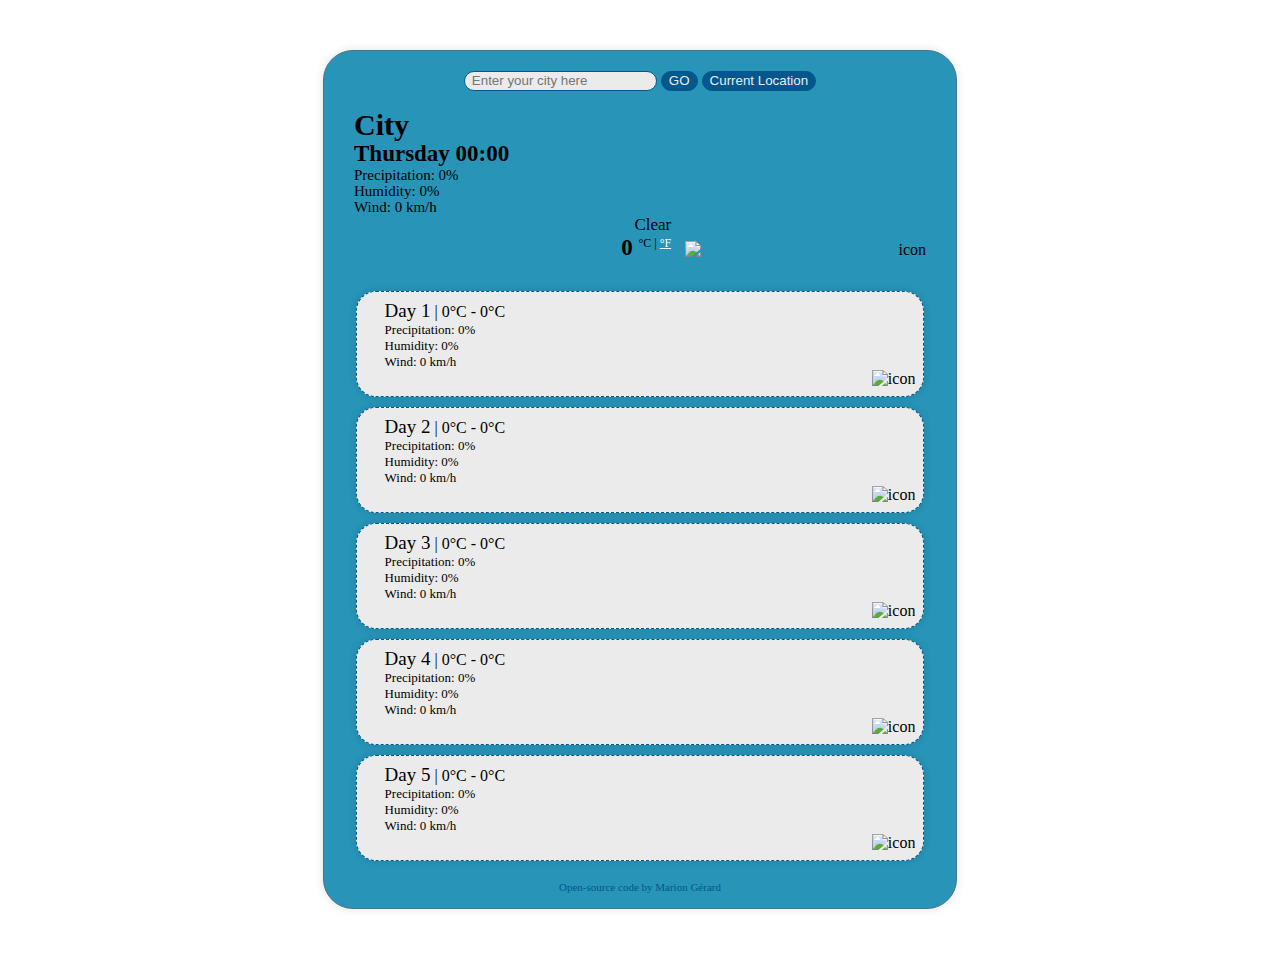
==== index.html @ d6e1ba63 "added id to forecast" ====
<!DOCTYPE html>
<html lang="en">
<head>
    <meta charset="UTF-8">
    <meta http-equiv="X-UA-Compatible" content="IE=edge">
    <meta name="viewport" content="width=device-width, initial-scale=1.0">
    <title>Weather App SCP</title>
    <link href="https://cdn.jsdelivr.net/npm/bootstrap@5.1.3/dist/css/bootstrap.min.css" rel="stylesheet" integrity="sha384-1BmE4kWBq78iYhFldvKuhfTAU6auU8tT94WrHftjDbrCEXSU1oBoqyl2QvZ6jIW3" crossorigin="anonymous">
    <link rel="stylesheet" href="src/cssprojectWA.css">
    <script src="https://kit.fontawesome.com/7f312acdcc.js" crossorigin="anonymous"></script>
    <script src="https://cdn.jsdelivr.net/npm/axios/dist/axios.min.js"></script>
</head>
<body>
<div class="background">
<div class="container">
    <div class="wrapper">
            <div class="heading">
        <form id="submit-city" style= display:inline-block>
        <input type="search" name="selector city" id="select-city" placeholder="Enter your city here" autocomplete="off">
        <input type="submit" value="GO" class="go">
        </form>
        <input type="button" value="Current Location" id="location-button" class="currentlocation">
            </div>
        <br />
            <div class="row">
            <div class="col-6" style="padding-left: 30px;">
                <h1 id="city">City</h1>
                <h2 id="current-day">Thursday 00:00</h2>
                <div class="infosactualday">
                Precipitation: <span id="current-precipitation">0</span>%
                <br />
                Humidity: <span id="current-humidity">0</span>%
                <br />
                Wind: <span id="current-wind">0</span> <span id="units-wind">km/h</span>
                </div>
            </div>
            <div class="col-6" style="text-align: right; margin: auto; padding-right: 30px;">
                <div class="visibilitytemp">
                <div class="visibility" id="current-visibility">Clear</div>
                <div class="temperature">
                    <span id="current-temperature">0</span>
                    <span class="digit">
                        <a href="" class="active" id="celsius">°C</a> | <a href="" class="inactive" id="fahrenheit">°F</a>
                    </span>
                </div>
                </div>
                <img src="#" alt="icon" class="sunicon" id="current-weather-icon"></i>
            </div>
            </div>
        <div class="daysafter">
            <div class="day1">
                <div class="row justify-content-md-center">
                    <div class="col col-lg-9" style="padding-left: 20px;">
                <span class="nameday1">Day 1</span> | <span id="temperatures-max1">0°C</span> - <span id="temperatures-min1">0°C</span>
                <br />
                <div class="infosdaysafter">
                Precipitation: <span id="precipitation-day1">0</span>%
                <br />
                Humidity: <span id="humidity-day1">0</span>%
                <br />
                Wind: <span id="wind-day1">0</span> <span id="units-wind">km/h</span>
                </div>
                    </div>
                    <div class="col col-lg-3" style="text-align: right; margin: auto;">
                <img src="#" alt="icon" class="iconday1" width="80px"></i>
                    </div>
                </div>
            </div>
            <div class="day2">
                <div class="row justify-content-md-center">
                    <div class="col col-lg-9" style="padding-left: 20px;">
                <span class="nameday2">Day 2</span> | <span id="temperatures-max2">0°C</span> - <span id="temperatures-min2">0°C</span>
                <br />
                <div class="infosdaysafter">
                Precipitation: <span id="precipitation-day2">0</span>%
                <br />
                Humidity: <span id="humidity-day2">0</span>%
                <br />
                Wind: <span id="wind-day2">0</span> <span id="units-wind">km/h</span>
                </div>
                    </div>
                    <div class="col col-lg-3" style="text-align: right; margin: auto;">
                <img src="#" alt="icon" class="iconday1" width="80px"></i>
                    </div>
                </div>
            </div>
            <div class="day3">
                <div class="row justify-content-md-center">
                    <div class="col col-lg-9" style="padding-left: 20px;">
                <span class="nameday3">Day 3</span> | <span id="temperatures-max3">0°C</span> - <span id="temperatures-min3">0°C</span>
                <br />
                <div class="infosdaysafter">
                Precipitation: <span id="precipitation-day3">0</span>%
                <br />
                Humidity: <span id="humidity-day3">0</span>%
                <br />
                Wind: <span id="wind-day3">0</span> <span id="units-wind">km/h</span>
                </div>
                    </div>
                    <div class="col col-lg-3" style="text-align: right; margin: auto;">
                <img src="#" alt="icon" class="iconday1" width="80px"></i>
                    </div>
                </div>
            </div>
            <div class="day4">
                <div class="row justify-content-md-center">
                    <div class="col col-lg-9" style="padding-left: 20px;">
                <span class="nameday4">Day 4</span> | <span id="temperatures-max4">0°C</span> - <span id="temperatures-min4">0°C</span>
                <br />
                <div class="infosdaysafter">
                Precipitation: <span id="precipitation-day4">0</span>%
                <br />
                Humidity: <span id="humidity-day4">0</span>%
                <br />
                Wind: <span id="wind-day4">0</span> <span id="units-wind">km/h</span>
                </div>
                    </div>
                    <div class="col col-lg-3" style="text-align: right; margin: auto;">
                <img src="#" alt="icon" class="iconday1" width="80px"></i>
                    </div>
                </div>
            </div>
            <div class="day5">
                <div class="row justify-content-md-center">
                    <div class="col col-lg-9" style="padding-left: 20px;">
                <span class="nameday5">Day 5</span> | <span id="temperatures-max5">0°C</span> - <span id="temperatures-min5">0°C</span>
                <br />
                <div class="infosdaysafter">
                Precipitation: <span id="precipitation-day5">0</span>%
                <br />
                Humidity: <span id="humidity-day5">0</span>%
                <br />
                Wind: <span id="wind-day5">0</span> <span id="units-wind">km/h</span>
                </div>
                    </div>
                    <div class="col col-lg-3" style="text-align: right; margin: auto;">
                <img src="#" alt="icon" class="iconday1" width="80px"></i>
                    </div>
                </div>
            </div>
        </div>
        <div class="footer"><a href="https://github.com/Benuttym/weather-app" target="_blank" class="footerLink">Open-source code</a> by Marion Gérard</div>
    </div>
</div>
</div>
<script src="src/jsprojectWA.js"></script>
</body>
</html>
---- src/cssprojectWA.css ----
body {
  font-family: Cambria, Cochin, Georgia, Times, 'Times New Roman', serif;    
}
.background {
  background-color: #ffffff;
}
.wrapper {
  margin: 0 auto;
  margin-top: 50px;
  margin-bottom: 50px;
  padding-top: 20px;
  padding-bottom: 15px;
  width: 50%;
  border: 1px solid #4c738b;
  border-radius: 30px;
  background-color: #2794b8;
  box-shadow: 0px 0px 10px 0px rgba(0,0,0,0.12);
}
.heading{
  display: block;
  margin: 0 auto;
  text-align: center;
}
#select-city {
  background-color: #EBEBEB;
  border: 1.5px solid #02588d;
  border-radius: 30px;
  padding: 1px 7px 2px 7px;
  transition: all 200ms ease-in-out;   
}
.go, .currentlocation {
  background-color: #02588d;
  color: #EBEBEB;
  border: 1.5px solid #02588d;
  border-radius: 30px;
  padding: 1px 7px 2px 7px;
  transition: all 250ms ease-in-out;
}
.go:hover, .currentlocation:hover {
  background-color: #EBEBEB;
  color: #02588d;
  cursor: pointer;
}
h1 {
  margin: 0;
  font-size: 30px;
  line-height: 32px;
}
h2 {
  margin: 0;
  font-size: 23px;
}
.infosactualday {
  font-size: 15px;
  line-height: 16px;
  margin: 0;
}
.visibilitytemp {
  display: inline-block;
  margin-right: 10px;
}
.visibility {
  font-size: 17px;
}
.temperature {
  font-weight: bold;
  font-size: 23px;
}
.digit {
  position: relative;
  top: -8px;
  font-size: 12px;
  font-weight: normal;
}
.digit .inactive {
  color: white;
}
.digit .inactive:hover {
  color: white;
  text-decoration: none;
}
.digit .active {
  color: black;
  cursor: default;
  text-decoration: none;
}
.digit .active:hover {
  text-decoration: none;
}
.sunicon {
  display: inline-block;
  width: 40%;
}
.daysafter {
  display: block;
  margin: 0 auto;
  margin-top: 30px;
  margin-bottom: 20px;
  width: 90%;
}
.nameday1, .nameday2, .nameday3, .nameday4, .nameday5 {
  font-size: 19px;
}
.day1, .day2, .day3, .day4, .day5 {
  padding-left: 20px;
  background-color: #EBEBEB;
  padding: 8px;
  border: 1px dashed #02588d;
  border-radius: 20px;
  box-shadow: 0px 0px 8px 0px rgba(0,0,0,0.12);
  transition: all 250ms ease-in-out;
}
.day1, .day2, .day3, .day4 {
  margin-bottom: 10px; 
}
.day1:hover, .day2:hover, .day3:hover, .day4:hover, .day5:hover {
  background-color: #267296;
}
.infosdaysafter {
  font-size: 13px;
  line-height: 16px;
}
.footer, .footerLink {
  text-align: center;
  font-size: 11px;
  color: #02588d;
  text-decoration: none;
}
.footerLink:hover {
  color: #d2dfe7;
}
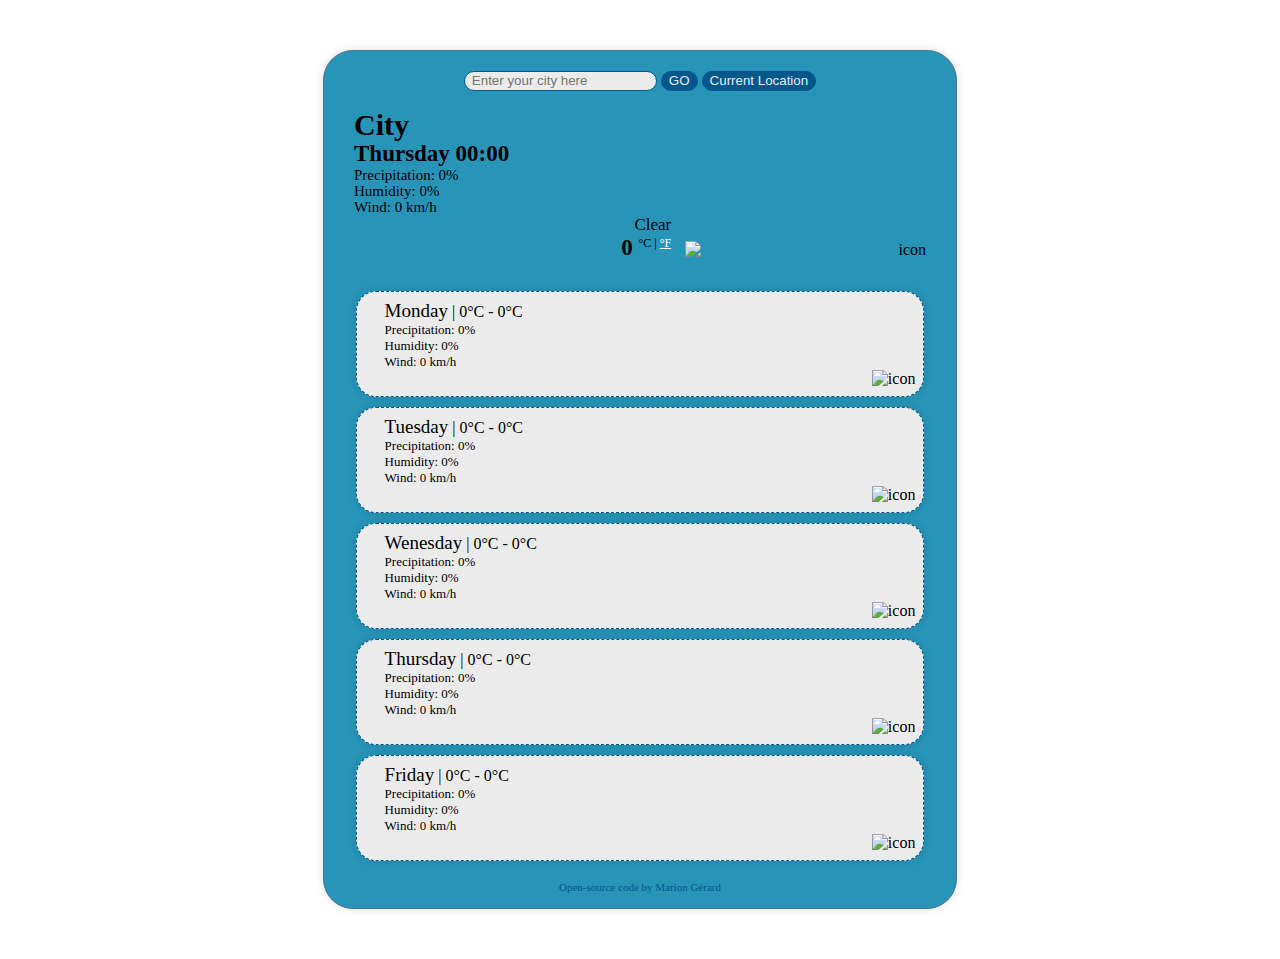
==== commit 283f28c2: "implemented forecast HTML in JS" ====
--- a/index.html
+++ b/index.html
@@ -47,94 +47,94 @@
                 <img src="#" alt="icon" class="sunicon" id="current-weather-icon"></i>
             </div>
             </div>
-        <div class="daysafter">
-            <div class="day1">
+        <div class="daysafter" id="days-after">
+            <div class="forecast">
                 <div class="row justify-content-md-center">
                     <div class="col col-lg-9" style="padding-left: 20px;">
-                <span class="nameday1">Day 1</span> | <span id="temperatures-max1">0°C</span> - <span id="temperatures-min1">0°C</span>
+                <span class="nameday">Day</span> | <span id="temperatures-max">0°C</span> - <span id="temperatures-min">0°C</span>
                 <br />
                 <div class="infosdaysafter">
-                Precipitation: <span id="precipitation-day1">0</span>%
+                Precipitation: <span id="precipitation-day">0</span>%
                 <br />
-                Humidity: <span id="humidity-day1">0</span>%
+                Humidity: <span id="humidity-day">0</span>%
                 <br />
-                Wind: <span id="wind-day1">0</span> <span id="units-wind">km/h</span>
+                Wind: <span id="wind-day">0</span> <span id="units-wind">km/h</span>
                 </div>
                     </div>
                     <div class="col col-lg-3" style="text-align: right; margin: auto;">
-                <img src="#" alt="icon" class="iconday1" width="80px"></i>
+                <img src="#" alt="icon" class="iconday" width="80px"></i>
                     </div>
                 </div>
             </div>
             <div class="day2">
                 <div class="row justify-content-md-center">
                     <div class="col col-lg-9" style="padding-left: 20px;">
-                <span class="nameday2">Day 2</span> | <span id="temperatures-max2">0°C</span> - <span id="temperatures-min2">0°C</span>
+                <span class="nameday">Day</span> | <span id="temperatures-max">0°C</span> - <span id="temperatures-min">0°C</span>
                 <br />
                 <div class="infosdaysafter">
-                Precipitation: <span id="precipitation-day2">0</span>%
+                Precipitation: <span id="precipitation-day">0</span>%
                 <br />
-                Humidity: <span id="humidity-day2">0</span>%
+                Humidity: <span id="humidity-day">0</span>%
                 <br />
-                Wind: <span id="wind-day2">0</span> <span id="units-wind">km/h</span>
+                Wind: <span id="wind-day">0</span> <span id="units-wind">km/h</span>
                 </div>
                     </div>
                     <div class="col col-lg-3" style="text-align: right; margin: auto;">
-                <img src="#" alt="icon" class="iconday1" width="80px"></i>
+                <img src="#" alt="icon" class="iconday" width="80px"></i>
                     </div>
                 </div>
             </div>
             <div class="day3">
                 <div class="row justify-content-md-center">
                     <div class="col col-lg-9" style="padding-left: 20px;">
-                <span class="nameday3">Day 3</span> | <span id="temperatures-max3">0°C</span> - <span id="temperatures-min3">0°C</span>
+                <span class="nameday">Day</span> | <span id="temperatures-max">0°C</span> - <span id="temperatures-min">0°C</span>
                 <br />
                 <div class="infosdaysafter">
-                Precipitation: <span id="precipitation-day3">0</span>%
+                Precipitation: <span id="precipitation-day">0</span>%
                 <br />
-                Humidity: <span id="humidity-day3">0</span>%
+                Humidity: <span id="humidity-day">0</span>%
                 <br />
-                Wind: <span id="wind-day3">0</span> <span id="units-wind">km/h</span>
+                Wind: <span id="wind-day">0</span> <span id="units-wind">km/h</span>
                 </div>
                     </div>
                     <div class="col col-lg-3" style="text-align: right; margin: auto;">
-                <img src="#" alt="icon" class="iconday1" width="80px"></i>
+                <img src="#" alt="icon" class="iconday" width="80px"></i>
                     </div>
                 </div>
             </div>
-            <div class="day4">
+            <div class="day">
                 <div class="row justify-content-md-center">
                     <div class="col col-lg-9" style="padding-left: 20px;">
-                <span class="nameday4">Day 4</span> | <span id="temperatures-max4">0°C</span> - <span id="temperatures-min4">0°C</span>
+                <span class="nameday">Day</span> | <span id="temperatures-max">0°C</span> - <span id="temperatures-min">0°C</span>
                 <br />
                 <div class="infosdaysafter">
-                Precipitation: <span id="precipitation-day4">0</span>%
+                Precipitation: <span id="precipitation-day">0</span>%
                 <br />
-                Humidity: <span id="humidity-day4">0</span>%
+                Humidity: <span id="humidity-day">0</span>%
                 <br />
-                Wind: <span id="wind-day4">0</span> <span id="units-wind">km/h</span>
+                Wind: <span id="wind-day">0</span> <span id="units-wind">km/h</span>
                 </div>
                     </div>
                     <div class="col col-lg-3" style="text-align: right; margin: auto;">
-                <img src="#" alt="icon" class="iconday1" width="80px"></i>
+                <img src="#" alt="icon" class="iconday" width="80px"></i>
                     </div>
                 </div>
             </div>
-            <div class="day5">
+            <div class="day">
                 <div class="row justify-content-md-center">
                     <div class="col col-lg-9" style="padding-left: 20px;">
-                <span class="nameday5">Day 5</span> | <span id="temperatures-max5">0°C</span> - <span id="temperatures-min5">0°C</span>
+                <span class="nameday">Day</span> | <span id="temperatures-max">0°C</span> - <span id="temperatures-min">0°C</span>
                 <br />
                 <div class="infosdaysafter">
-                Precipitation: <span id="precipitation-day5">0</span>%
+                Precipitation: <span id="precipitation-day">0</span>%
                 <br />
-                Humidity: <span id="humidity-day5">0</span>%
+                Humidity: <span id="humidity-day">0</span>%
                 <br />
-                Wind: <span id="wind-day5">0</span> <span id="units-wind">km/h</span>
+                Wind: <span id="wind-day">0</span> <span id="units-wind">km/h</span>
                 </div>
                     </div>
                     <div class="col col-lg-3" style="text-align: right; margin: auto;">
-                <img src="#" alt="icon" class="iconday1" width="80px"></i>
+                <img src="#" alt="icon" class="iconday" width="80px"></i>
                     </div>
                 </div>
             </div>
--- a/src/cssprojectWA.css
+++ b/src/cssprojectWA.css
@@ -98,22 +98,20 @@
   margin-bottom: 20px;
   width: 90%;
 }
-.nameday1, .nameday2, .nameday3, .nameday4, .nameday5 {
+.nameday {
   font-size: 19px;
 }
-.day1, .day2, .day3, .day4, .day5 {
+.forecast {
   padding-left: 20px;
   background-color: #EBEBEB;
   padding: 8px;
   border: 1px dashed #02588d;
   border-radius: 20px;
+  margin-bottom: 10px; 
   box-shadow: 0px 0px 8px 0px rgba(0,0,0,0.12);
   transition: all 250ms ease-in-out;
 }
-.day1, .day2, .day3, .day4 {
-  margin-bottom: 10px; 
-}
-.day1:hover, .day2:hover, .day3:hover, .day4:hover, .day5:hover {
+.forecast:hover {
   background-color: #267296;
 }
 .infosdaysafter {
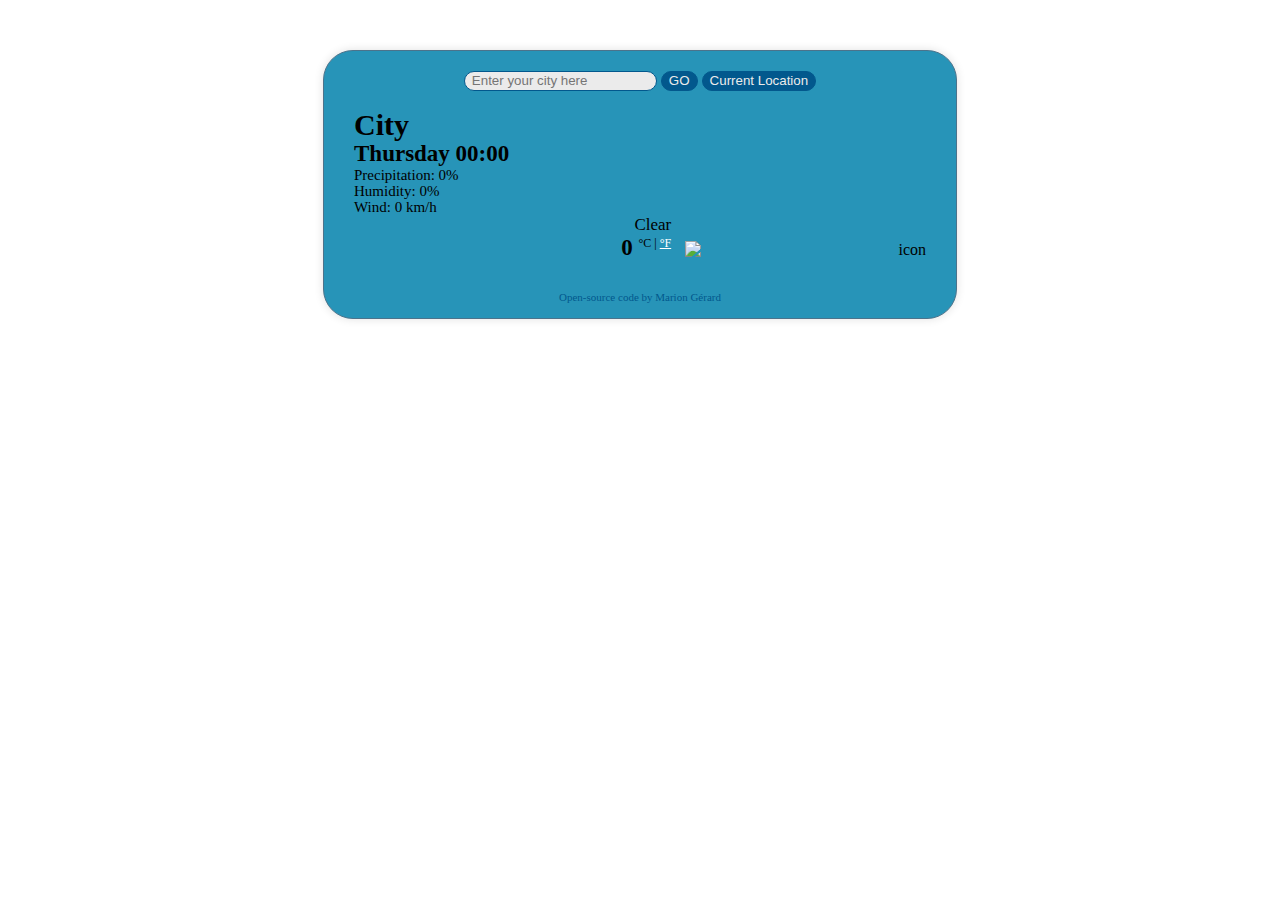
==== commit 7e05e922: "deleted the HTML and fixed problem with forecast response" ====
--- a/index.html
+++ b/index.html
@@ -47,98 +47,7 @@
                 <img src="#" alt="icon" class="sunicon" id="current-weather-icon"></i>
             </div>
             </div>
-        <div class="daysafter" id="days-after">
-            <div class="forecast">
-                <div class="row justify-content-md-center">
-                    <div class="col col-lg-9" style="padding-left: 20px;">
-                <span class="nameday">Day</span> | <span id="temperatures-max">0°C</span> - <span id="temperatures-min">0°C</span>
-                <br />
-                <div class="infosdaysafter">
-                Precipitation: <span id="precipitation-day">0</span>%
-                <br />
-                Humidity: <span id="humidity-day">0</span>%
-                <br />
-                Wind: <span id="wind-day">0</span> <span id="units-wind">km/h</span>
-                </div>
-                    </div>
-                    <div class="col col-lg-3" style="text-align: right; margin: auto;">
-                <img src="#" alt="icon" class="iconday" width="80px"></i>
-                    </div>
-                </div>
-            </div>
-            <div class="day2">
-                <div class="row justify-content-md-center">
-                    <div class="col col-lg-9" style="padding-left: 20px;">
-                <span class="nameday">Day</span> | <span id="temperatures-max">0°C</span> - <span id="temperatures-min">0°C</span>
-                <br />
-                <div class="infosdaysafter">
-                Precipitation: <span id="precipitation-day">0</span>%
-                <br />
-                Humidity: <span id="humidity-day">0</span>%
-                <br />
-                Wind: <span id="wind-day">0</span> <span id="units-wind">km/h</span>
-                </div>
-                    </div>
-                    <div class="col col-lg-3" style="text-align: right; margin: auto;">
-                <img src="#" alt="icon" class="iconday" width="80px"></i>
-                    </div>
-                </div>
-            </div>
-            <div class="day3">
-                <div class="row justify-content-md-center">
-                    <div class="col col-lg-9" style="padding-left: 20px;">
-                <span class="nameday">Day</span> | <span id="temperatures-max">0°C</span> - <span id="temperatures-min">0°C</span>
-                <br />
-                <div class="infosdaysafter">
-                Precipitation: <span id="precipitation-day">0</span>%
-                <br />
-                Humidity: <span id="humidity-day">0</span>%
-                <br />
-                Wind: <span id="wind-day">0</span> <span id="units-wind">km/h</span>
-                </div>
-                    </div>
-                    <div class="col col-lg-3" style="text-align: right; margin: auto;">
-                <img src="#" alt="icon" class="iconday" width="80px"></i>
-                    </div>
-                </div>
-            </div>
-            <div class="day">
-                <div class="row justify-content-md-center">
-                    <div class="col col-lg-9" style="padding-left: 20px;">
-                <span class="nameday">Day</span> | <span id="temperatures-max">0°C</span> - <span id="temperatures-min">0°C</span>
-                <br />
-                <div class="infosdaysafter">
-                Precipitation: <span id="precipitation-day">0</span>%
-                <br />
-                Humidity: <span id="humidity-day">0</span>%
-                <br />
-                Wind: <span id="wind-day">0</span> <span id="units-wind">km/h</span>
-                </div>
-                    </div>
-                    <div class="col col-lg-3" style="text-align: right; margin: auto;">
-                <img src="#" alt="icon" class="iconday" width="80px"></i>
-                    </div>
-                </div>
-            </div>
-            <div class="day">
-                <div class="row justify-content-md-center">
-                    <div class="col col-lg-9" style="padding-left: 20px;">
-                <span class="nameday">Day</span> | <span id="temperatures-max">0°C</span> - <span id="temperatures-min">0°C</span>
-                <br />
-                <div class="infosdaysafter">
-                Precipitation: <span id="precipitation-day">0</span>%
-                <br />
-                Humidity: <span id="humidity-day">0</span>%
-                <br />
-                Wind: <span id="wind-day">0</span> <span id="units-wind">km/h</span>
-                </div>
-                    </div>
-                    <div class="col col-lg-3" style="text-align: right; margin: auto;">
-                <img src="#" alt="icon" class="iconday" width="80px"></i>
-                    </div>
-                </div>
-            </div>
-        </div>
+        <div class="daysafter" id="days-after"> </div>
         <div class="footer"><a href="https://github.com/Benuttym/weather-app" target="_blank" class="footerLink">Open-source code</a> by Marion Gérard</div>
     </div>
 </div>
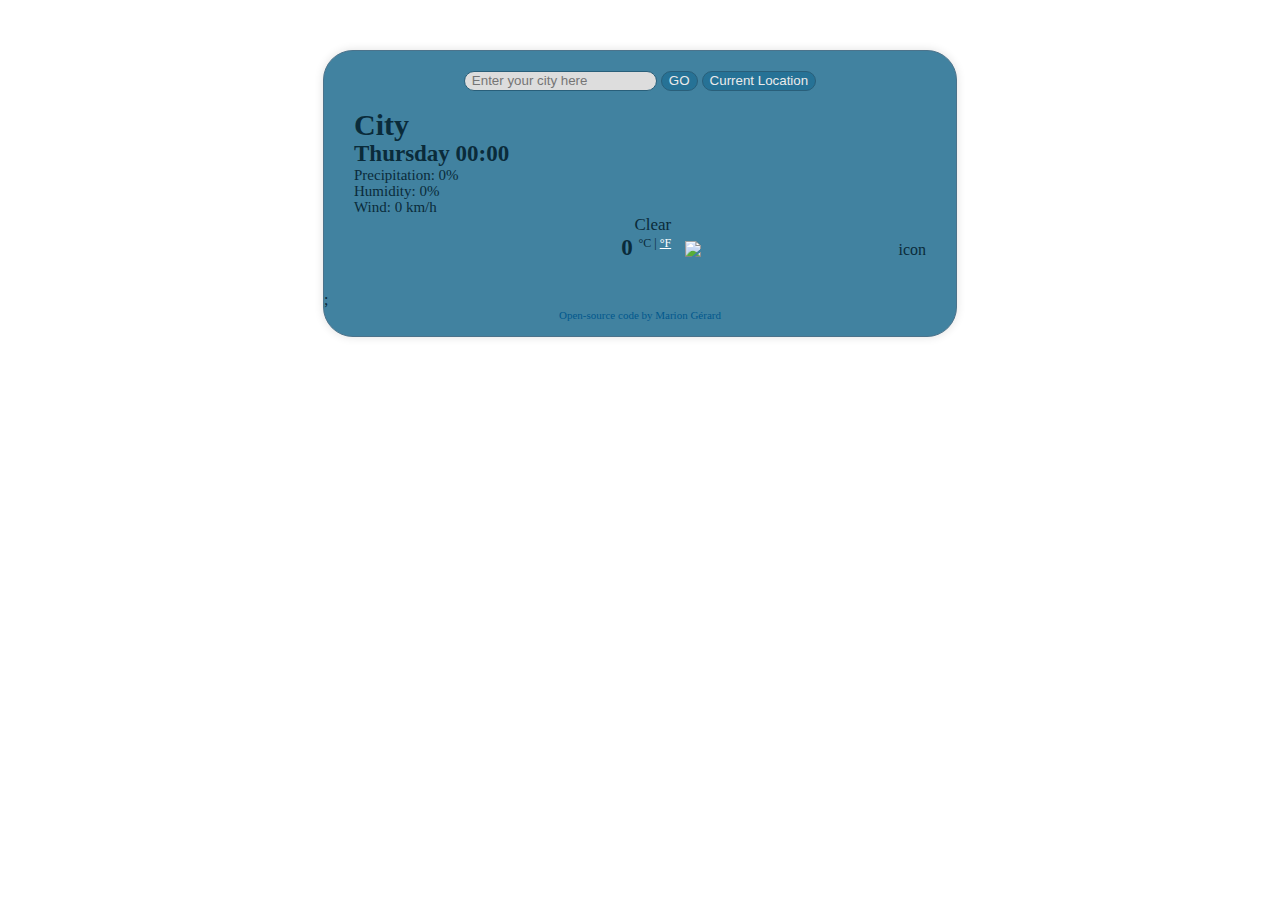
==== commit fd3487b0: "Update index.html" ====
--- a/index.html
+++ b/index.html
@@ -47,7 +47,7 @@
                 <img src="#" alt="icon" class="sunicon" id="current-weather-icon"></i>
             </div>
             </div>
-        <div class="daysafter" id="days-after"> </div>
+        <div class="daysafter" id="days-after"> </div>;
         <div class="footer"><a href="https://github.com/Benuttym/weather-app" target="_blank" class="footerLink">Open-source code</a> by Marion Gérard</div>
     </div>
 </div>
--- a/src/cssprojectWA.css
+++ b/src/cssprojectWA.css
@@ -5,6 +5,7 @@
   background-color: #ffffff;
 }
 .wrapper {
+  color: #0a2b3a;
   margin: 0 auto;
   margin-top: 50px;
   margin-bottom: 50px;
@@ -13,8 +14,8 @@
   width: 50%;
   border: 1px solid #4c738b;
   border-radius: 30px;
-  background-color: #2794b8;
-  box-shadow: 0px 0px 10px 0px rgba(0,0,0,0.12);
+  background-color: #4182a0;
+  box-shadow: 0px 0px 10px 0px #0000001f;
 }
 .heading{
   display: block;
@@ -22,16 +23,16 @@
   text-align: center;
 }
 #select-city {
-  background-color: #EBEBEB;
-  border: 1.5px solid #02588d;
+  background-color: #dddddd;
+  border: 1.5px solid #295f7a;
   border-radius: 30px;
   padding: 1px 7px 2px 7px;
   transition: all 200ms ease-in-out;   
 }
 .go, .currentlocation {
-  background-color: #02588d;
+  background-color: #267296;
   color: #EBEBEB;
-  border: 1.5px solid #02588d;
+  border: 1.4px solid #295f7a;
   border-radius: 30px;
   padding: 1px 7px 2px 7px;
   transition: all 250ms ease-in-out;
@@ -73,14 +74,14 @@
   font-weight: normal;
 }
 .digit .inactive {
-  color: white;
+  color: #ffffff;
 }
 .digit .inactive:hover {
-  color: white;
+  color: #ffffff;
   text-decoration: none;
 }
 .digit .active {
-  color: black;
+  color: #0a2b3a;
   cursor: default;
   text-decoration: none;
 }
@@ -102,17 +103,18 @@
   font-size: 19px;
 }
 .forecast {
+  color: #dddddd;
   padding-left: 20px;
-  background-color: #EBEBEB;
+  background-color: #267296;
   padding: 8px;
   border: 1px dashed #02588d;
   border-radius: 20px;
   margin-bottom: 10px; 
-  box-shadow: 0px 0px 8px 0px rgba(0,0,0,0.12);
+  box-shadow: 0px 0px 8px 0px #0000001f;
   transition: all 250ms ease-in-out;
 }
 .forecast:hover {
-  background-color: #267296;
+  background-color: #c5a849;
 }
 .infosdaysafter {
   font-size: 13px;
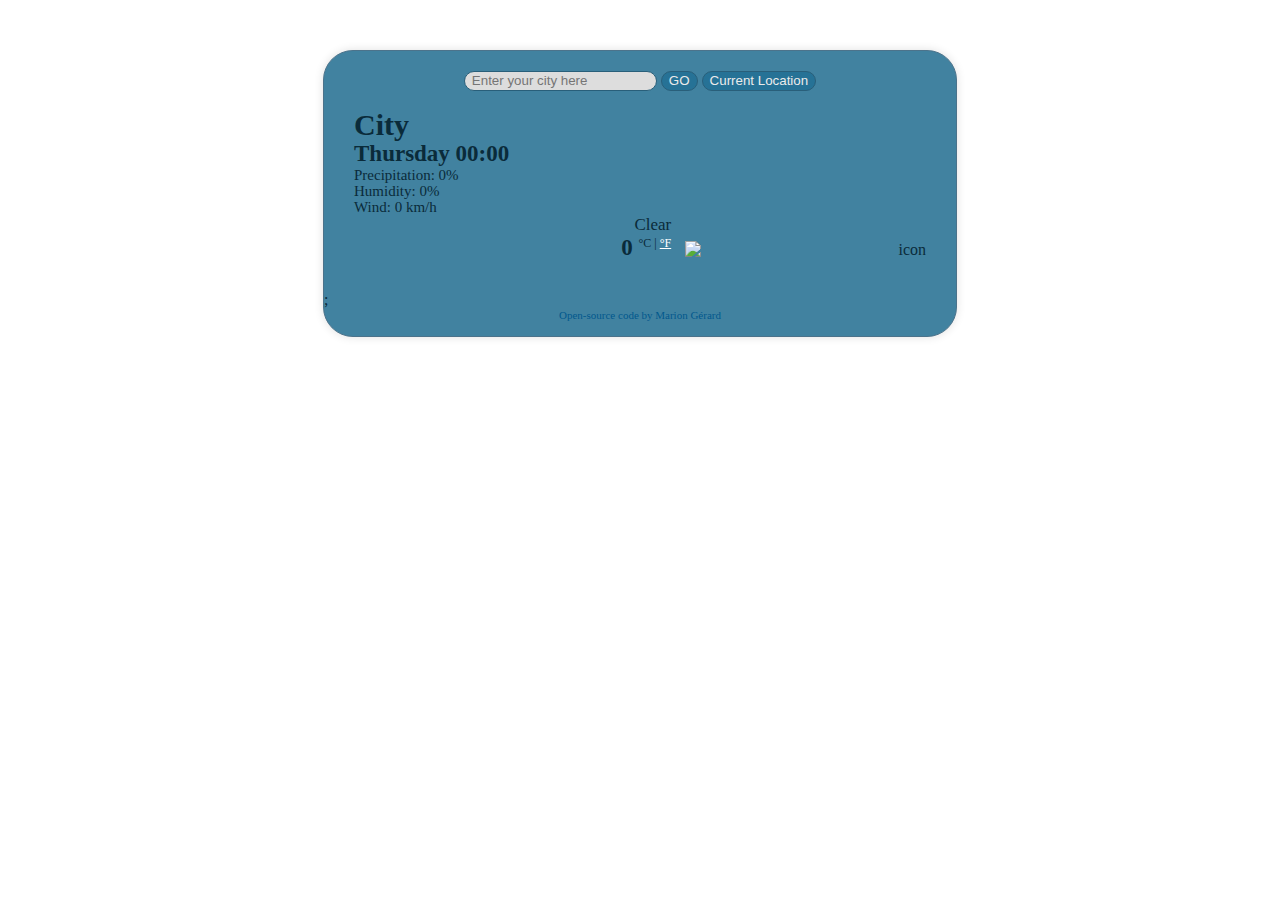
==== commit b67b8338: "minor changes" ====
--- a/index.html
+++ b/index.html
@@ -44,7 +44,7 @@
                     </span>
                 </div>
                 </div>
-                <img src="#" alt="icon" class="sunicon" id="current-weather-icon"></i>
+                <img src="#" alt="icon" class="mainicon" id="current-weather-icon"></i>
             </div>
             </div>
         <div class="daysafter" id="days-after"> </div>;
--- a/src/cssprojectWA.css
+++ b/src/cssprojectWA.css
@@ -88,7 +88,7 @@
 .digit .active:hover {
   text-decoration: none;
 }
-.sunicon {
+.mainicon {
   display: inline-block;
   width: 40%;
 }
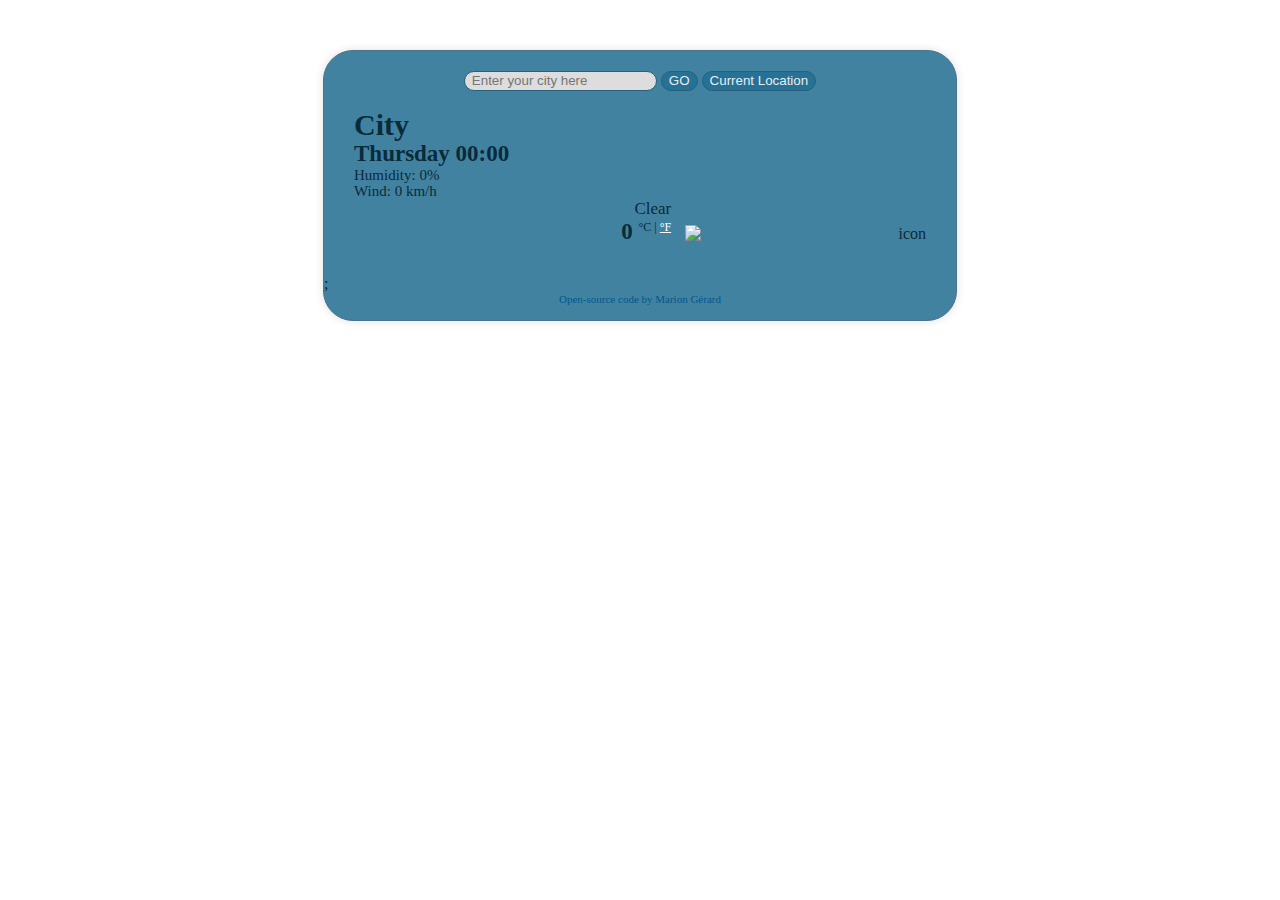
==== commit 9abcf8df: "removed precipitation from main and fixed it for forecast" ====
--- a/index.html
+++ b/index.html
@@ -27,8 +27,6 @@
                 <h1 id="city">City</h1>
                 <h2 id="current-day">Thursday 00:00</h2>
                 <div class="infosactualday">
-                Precipitation: <span id="current-precipitation">0</span>%
-                <br />
                 Humidity: <span id="current-humidity">0</span>%
                 <br />
                 Wind: <span id="current-wind">0</span> <span id="units-wind">km/h</span>
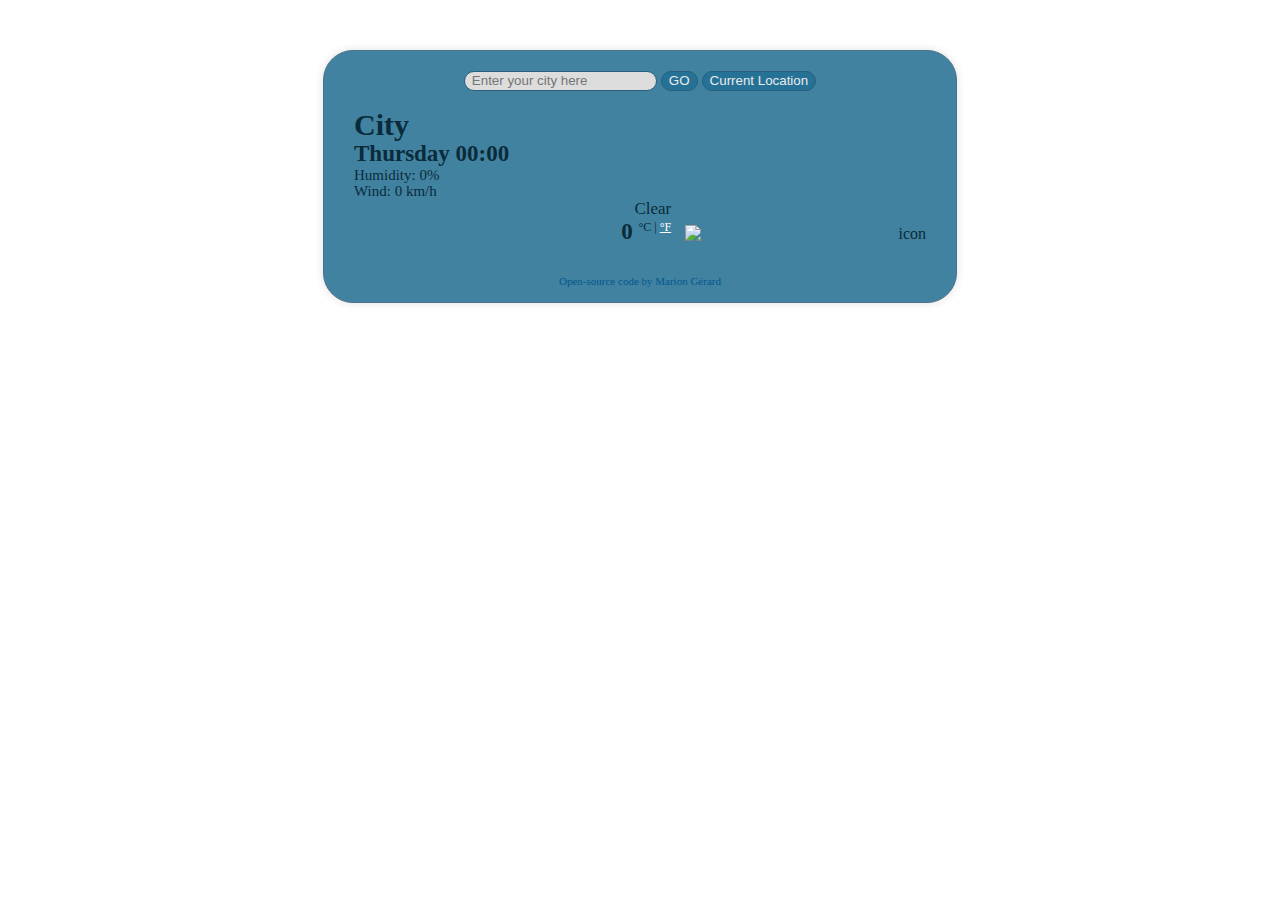
==== commit a1bbdf58: "*" ====
--- a/index.html
+++ b/index.html
@@ -45,7 +45,7 @@
                 <img src="#" alt="icon" class="mainicon" id="current-weather-icon"></i>
             </div>
             </div>
-        <div class="daysafter" id="days-after"> </div>;
+        <div class="daysafter" id="days-after"> </div>
         <div class="footer"><a href="https://github.com/Benuttym/weather-app" target="_blank" class="footerLink">Open-source code</a> by Marion Gérard</div>
     </div>
 </div>
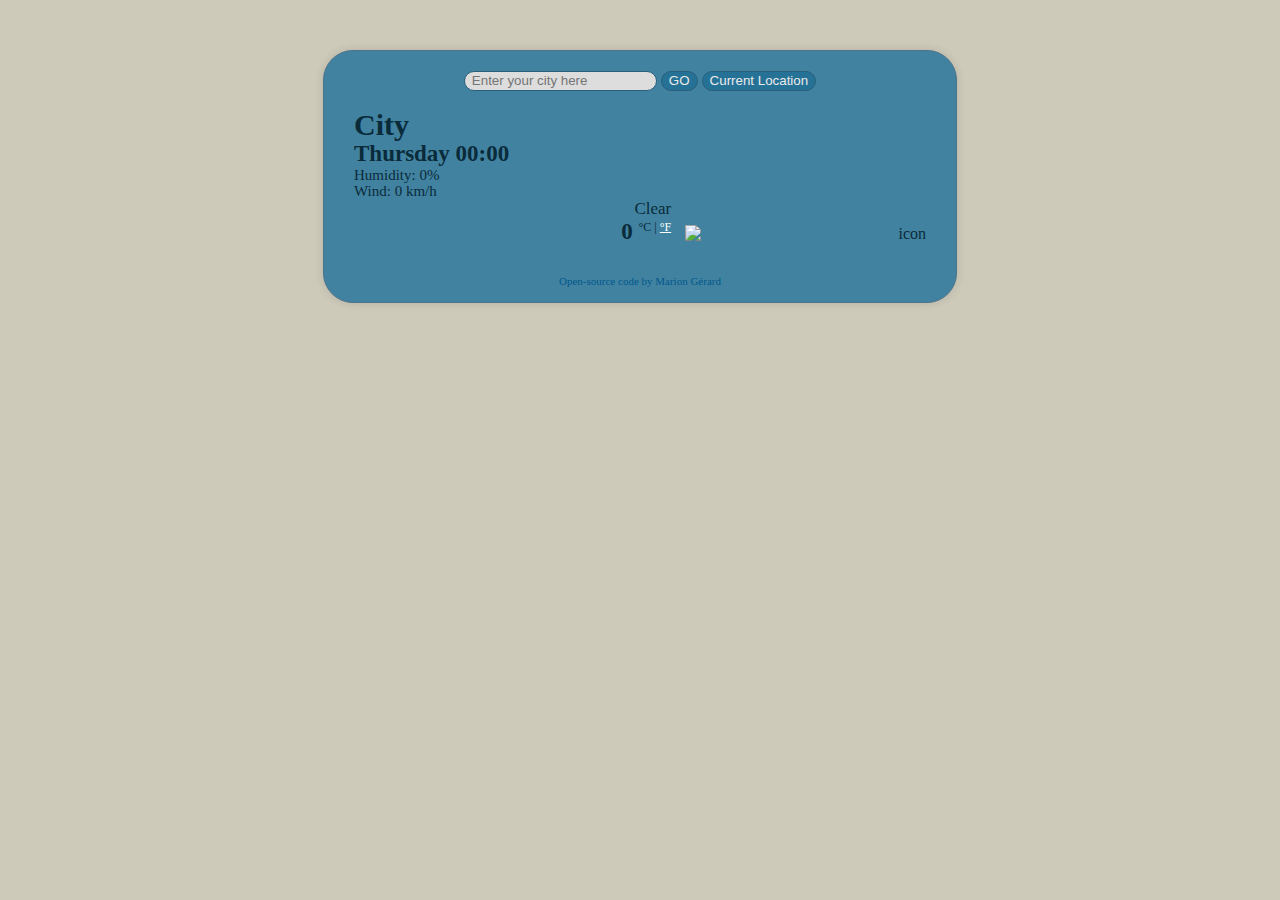
==== commit 6f60515f: "Last touches" ====
--- a/index.html
+++ b/index.html
@@ -11,7 +11,6 @@
     <script src="https://cdn.jsdelivr.net/npm/axios/dist/axios.min.js"></script>
 </head>
 <body>
-<div class="background">
 <div class="container">
     <div class="wrapper">
             <div class="heading">
@@ -49,7 +48,6 @@
         <div class="footer"><a href="https://github.com/Benuttym/weather-app" target="_blank" class="footerLink">Open-source code</a> by Marion Gérard</div>
     </div>
 </div>
-</div>
 <script src="src/jsprojectWA.js"></script>
 </body>
 </html>--- a/src/cssprojectWA.css
+++ b/src/cssprojectWA.css
@@ -1,8 +1,6 @@
 body {
-  font-family: Cambria, Cochin, Georgia, Times, 'Times New Roman', serif;    
-}
-.background {
-  background-color: #ffffff;
+  font-family: Cambria, Cochin, Georgia, Times, 'Times New Roman', serif;
+  background-color: #cecaba;
 }
 .wrapper {
   color: #0a2b3a;
